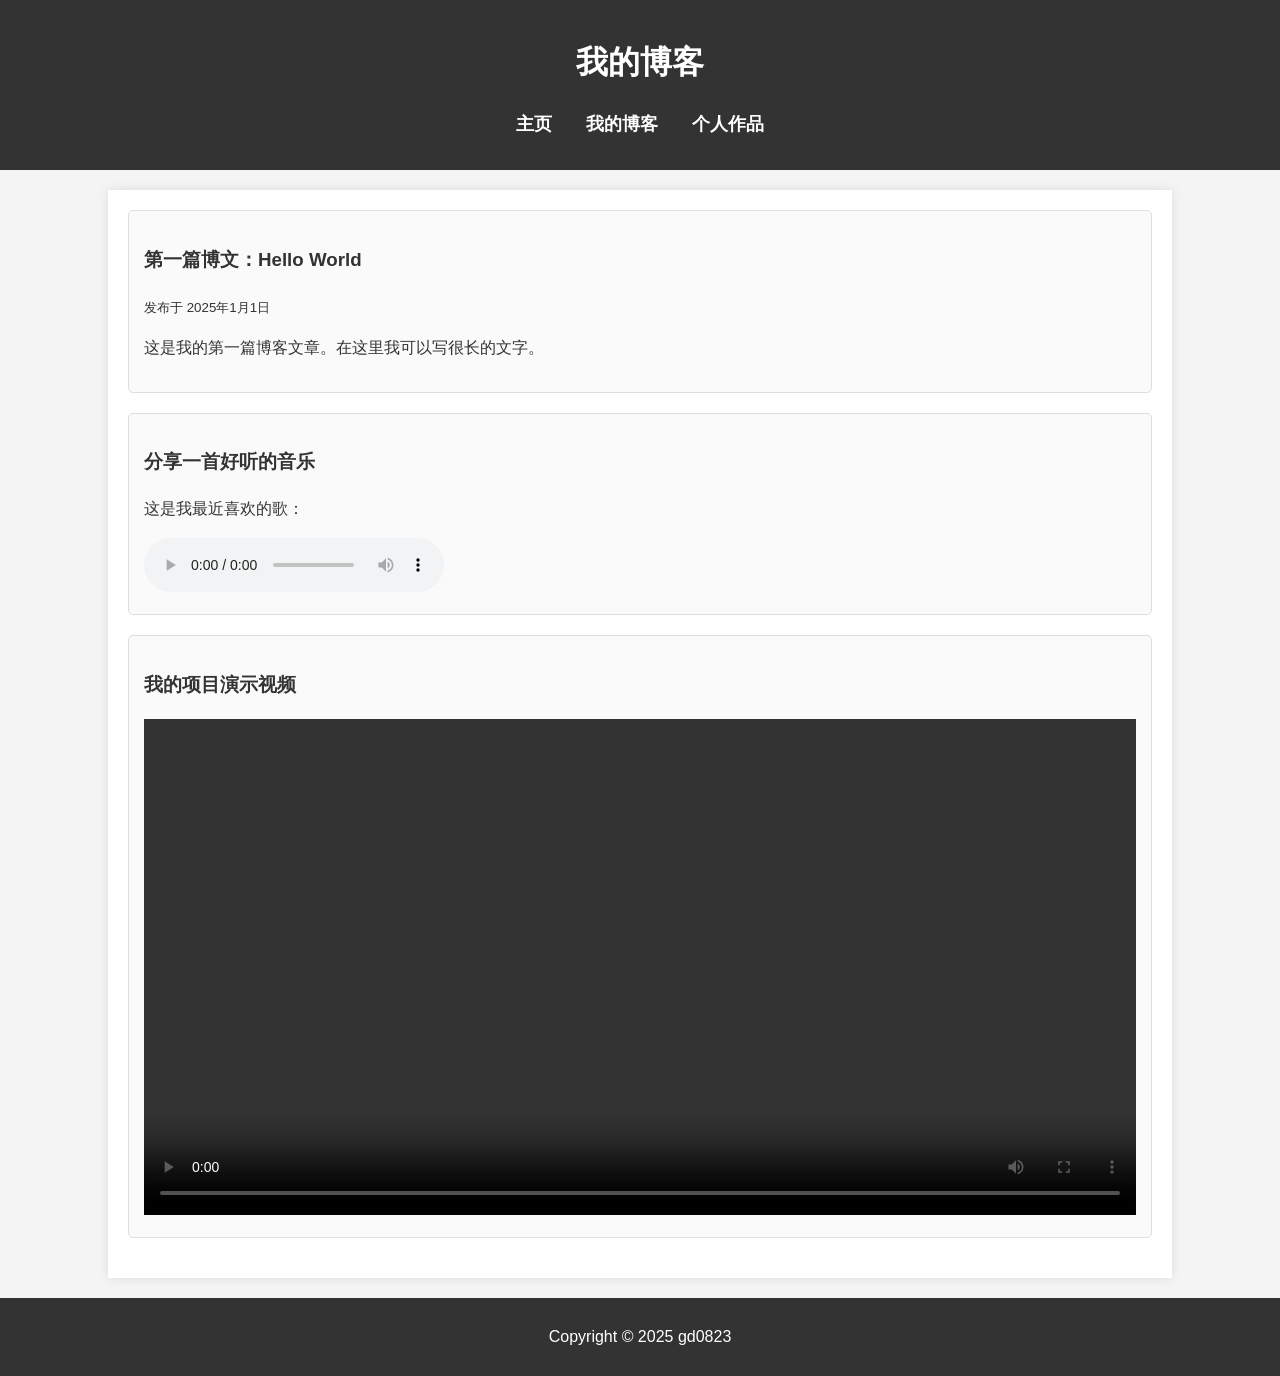
==== blog.html @ 45c6dd3c "Add files via upload" ====
<!DOCTYPE html>
<html lang="zh-CN">
<head>
    <meta charset="UTF-8">
    <title>我的博客 - gd0823</title>
    <link rel="stylesheet" href="style.css">
</head>
<body>
    <header>
        <h1>我的博客</h1>
        <nav>
            <ul>
                <li><a href="index.html">主页</a></li>
                <li><a href="blog.html">我的博客</a></li>
                <li><a href="portfolio.html">个人作品</a></li>
            </ul>
        </nav>
    </header>

    <div class="container">
        <!-- 第一篇博文：图文 -->
        <div class="card">
            <h3>第一篇博文：Hello World</h3>
            <small>发布于 2025年1月1日</small>
            <p>这是我的第一篇博客文章。在这里我可以写很长的文字。</p>
            <!-- 插入图片示例 -->
            <!-- <img src="assets/images/blog1.jpg" alt="博客配图" style="max-width:100%;"> -->
        </div>

        <!-- 第二篇博文：音乐 -->
        <div class="card">
            <h3>分享一首好听的音乐</h3>
            <p>这是我最近喜欢的歌：</p>
            <!-- 插入音频示例，需要把mp3放在 assets/media/ 下 -->
            <audio controls>
                <source src="assets/media/music.mp3" type="audio/mpeg">
                您的浏览器不支持音频播放。
            </audio>
        </div>

        <!-- 第三篇博文：视频 -->
        <div class="card">
            <h3>我的项目演示视频</h3>
            <!-- 插入视频示例，需要把mp4放在 assets/media/ 下 -->
            <video width="100%" controls>
                <source src="assets/media/demo.mp4" type="video/mp4">
                您的浏览器不支持视频播放。
            </video>
        </div>
    </div>

    <footer>
        <p>Copyright &copy; 2025 gd0823</p>
    </footer>
</body>
</html>
---- style.css ----
/* style.css */
body {
    font-family: 'Segoe UI', Tahoma, Geneva, Verdana, sans-serif;
    line-height: 1.6;
    margin: 0;
    padding: 0;
    background-color: #f4f4f4;
    color: #333;
}

header {
    background: #333;
    color: #fff;
    padding: 1rem 0;
    text-align: center;
}

nav ul {
    padding: 0;
    list-style: none;
    text-align: center;
}

nav ul li {
    display: inline;
    margin: 0 15px;
}

nav ul li a {
    color: #fff;
    text-decoration: none;
    font-weight: bold;
    font-size: 1.1rem;
}

.container {
    width: 80%;
    margin: auto;
    overflow: hidden;
    padding: 20px;
    background: #fff;
    min-height: 500px;
    margin-top: 20px;
    box-shadow: 0 0 10px rgba(0,0,0,0.1);
}

.btn {
    display: inline-block;
    background: #333;
    color: #fff;
    padding: 10px 20px;
    text-decoration: none;
    border-radius: 5px;
    margin-top: 10px;
}

.btn:hover {
    background: #555;
}

/* 作品和博客卡片样式 */
.card {
    border: 1px solid #ddd;
    padding: 15px;
    margin-bottom: 20px;
    border-radius: 5px;
    background: #fafafa;
}

footer {
    background: #333;
    color: #fff;
    text-align: center;
    padding: 10px;
    margin-top: 20px;
}
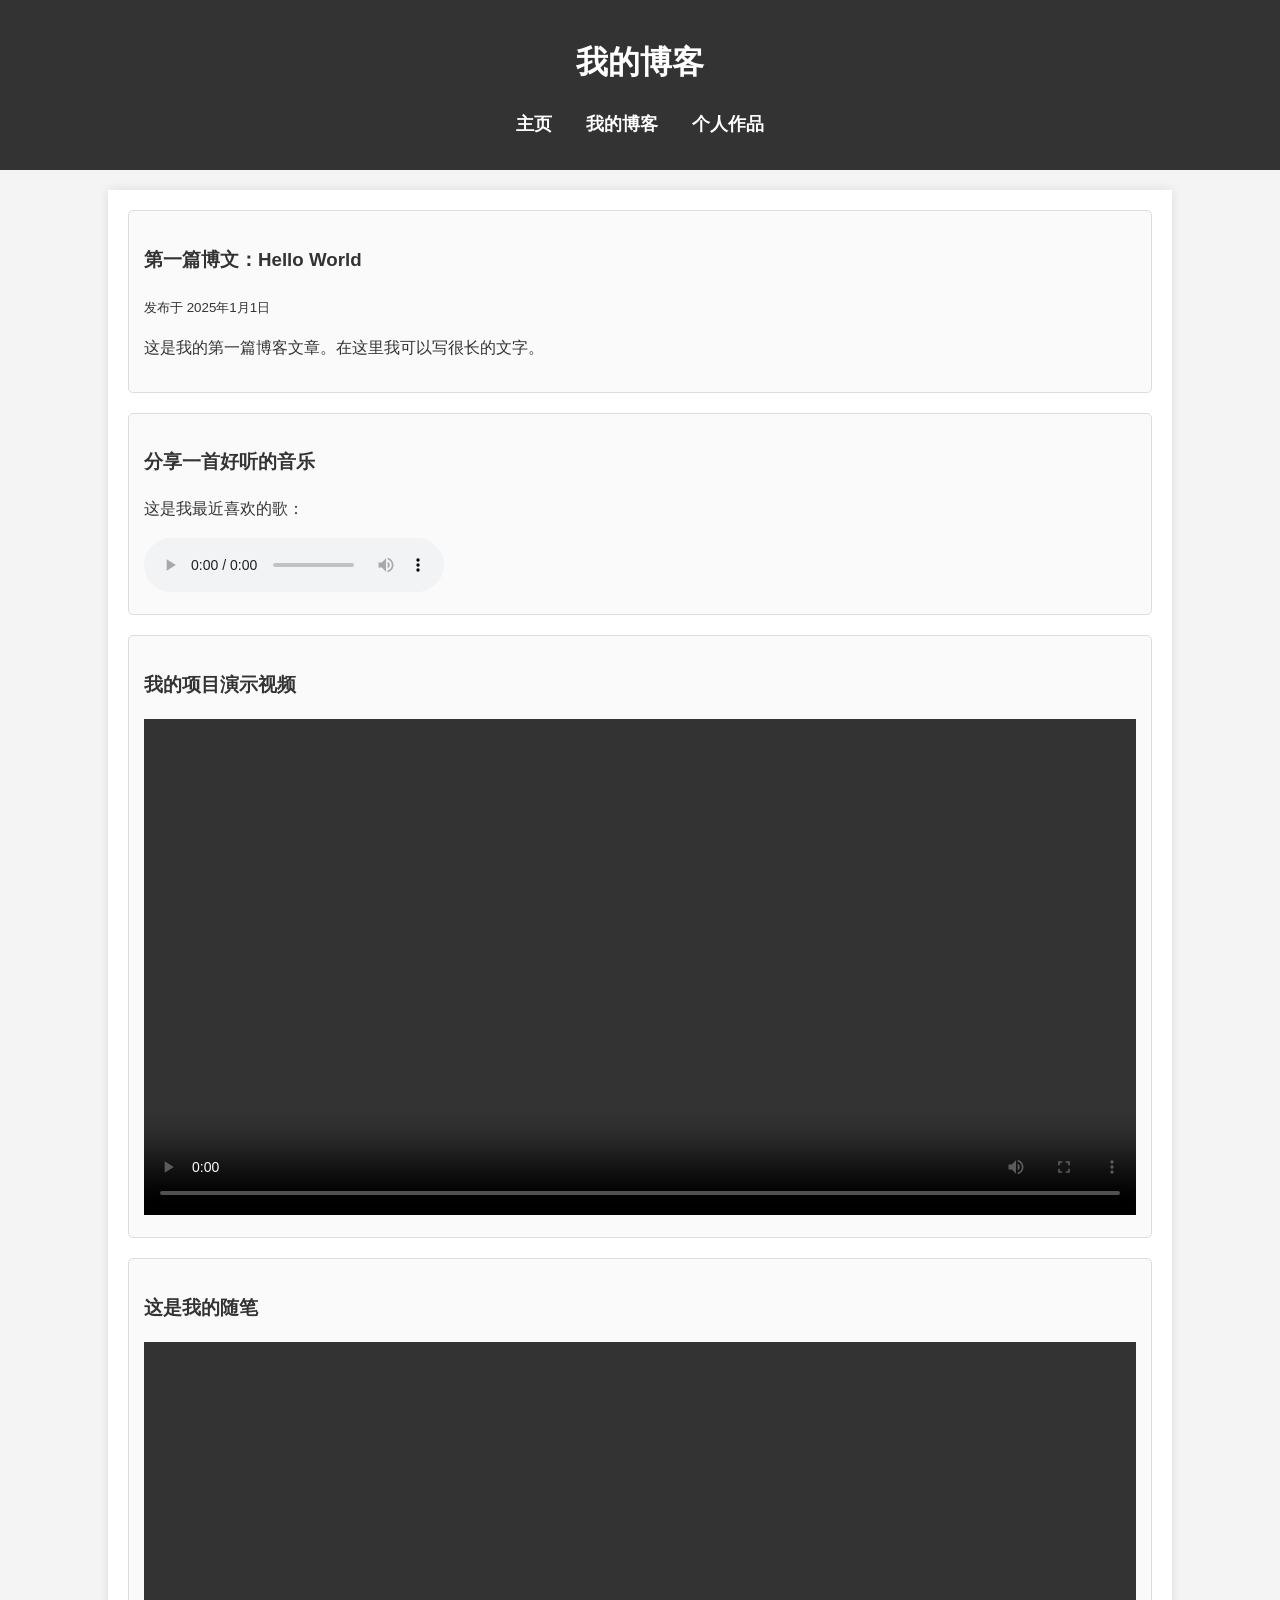
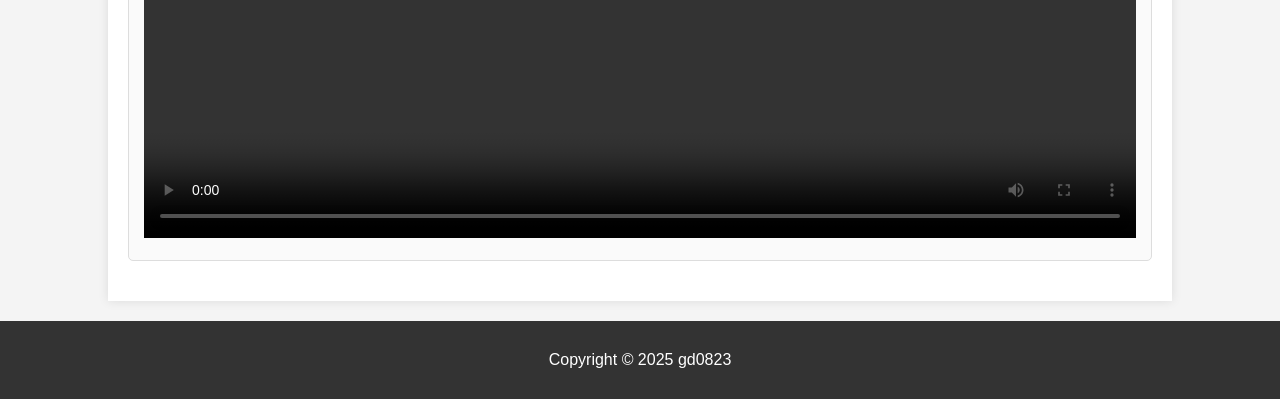
==== commit 08891672: "Add fourth blog post with video Added a fourth blog post section with a video." ====
--- a/blog.html
+++ b/blog.html
@@ -47,10 +47,21 @@
                 您的浏览器不支持视频播放。
             </video>
         </div>
+
+        <!-- 第四篇博文：一些随笔 -->
+        <div class="card">
+            <h3>这是我的随笔</h3>
+            <!-- 插入视频示例，需要把mp4放在 assets/media/ 下 -->
+            <video width="100%" controls>
+                <source src="assets/media/demo.mp4" type="video/mp4">
+                您的浏览器不支持视频播放。
+            </video>
+        </div>
     </div>
 
     <footer>
         <p>Copyright &copy; 2025 gd0823</p>
     </footer>
 </body>
-</html>+
+</html>
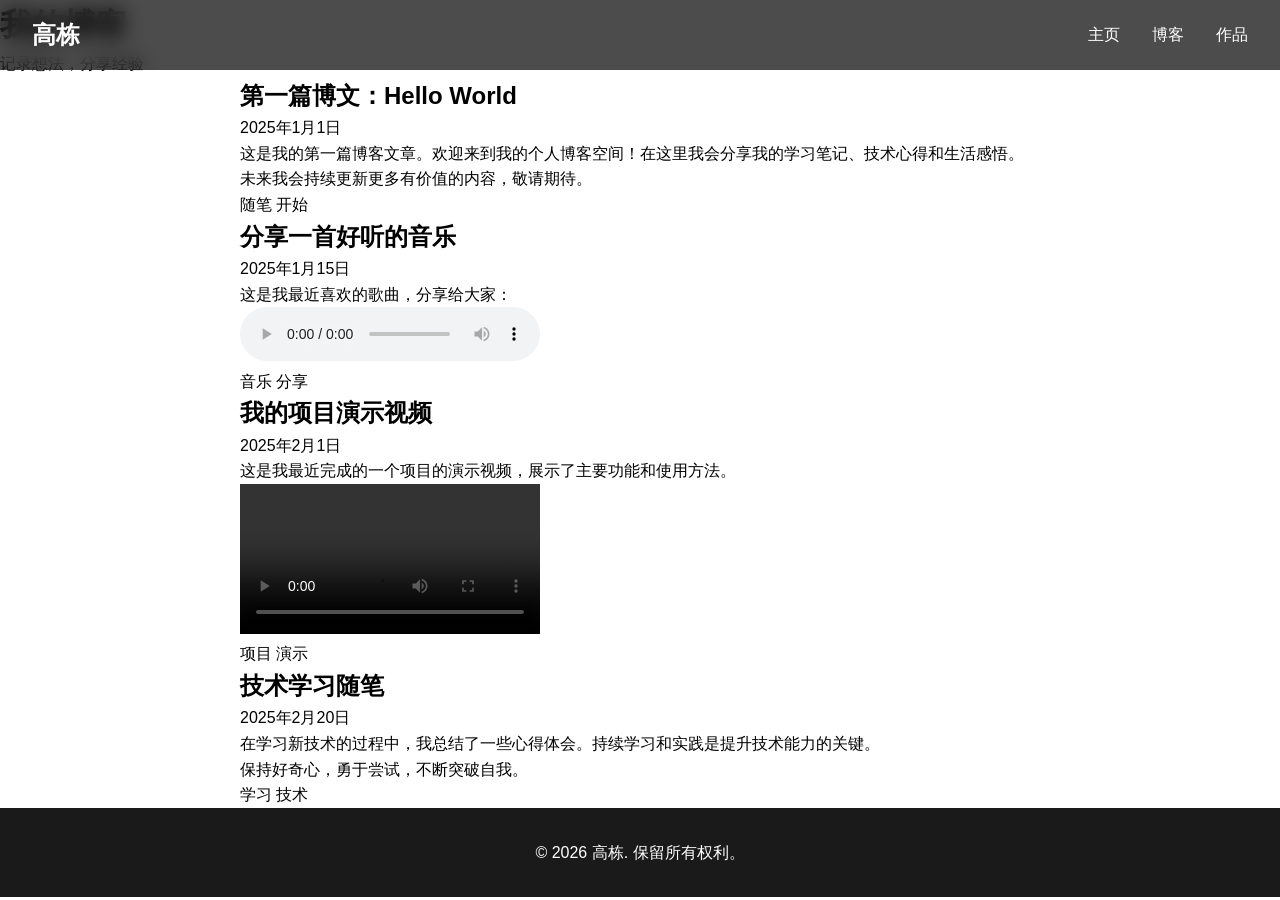
==== commit 261b72a6: "Update blog.html" ====
--- a/blog.html
+++ b/blog.html
@@ -1,67 +1,112 @@
-<!DOCTYPE html>
-<html lang="zh-CN">
-<head>
-    <meta charset="UTF-8">
-    <title>我的博客 - gd0823</title>
-    <link rel="stylesheet" href="style.css">
-</head>
-<body>
-    <header>
-        <h1>我的博客</h1>
-        <nav>
-            <ul>
-                <li><a href="index.html">主页</a></li>
-                <li><a href="blog.html">我的博客</a></li>
-                <li><a href="portfolio.html">个人作品</a></li>
-            </ul>
-        </nav>
-    </header>
-
-    <div class="container">
-        <!-- 第一篇博文：图文 -->
-        <div class="card">
-            <h3>第一篇博文：Hello World</h3>
-            <small>发布于 2025年1月1日</small>
-            <p>这是我的第一篇博客文章。在这里我可以写很长的文字。</p>
-            <!-- 插入图片示例 -->
-            <!-- <img src="assets/images/blog1.jpg" alt="博客配图" style="max-width:100%;"> -->
-        </div>
-
-        <!-- 第二篇博文：音乐 -->
-        <div class="card">
-            <h3>分享一首好听的音乐</h3>
-            <p>这是我最近喜欢的歌：</p>
-            <!-- 插入音频示例，需要把mp3放在 assets/media/ 下 -->
-            <audio controls>
-                <source src="assets/media/music.mp3" type="audio/mpeg">
-                您的浏览器不支持音频播放。
-            </audio>
-        </div>
-
-        <!-- 第三篇博文：视频 -->
-        <div class="card">
-            <h3>我的项目演示视频</h3>
-            <!-- 插入视频示例，需要把mp4放在 assets/media/ 下 -->
-            <video width="100%" controls>
-                <source src="assets/media/demo.mp4" type="video/mp4">
-                您的浏览器不支持视频播放。
-            </video>
-        </div>
-
-        <!-- 第四篇博文：一些随笔 -->
-        <div class="card">
-            <h3>这是我的随笔</h3>
-            <!-- 插入视频示例，需要把mp4放在 assets/media/ 下 -->
-            <video width="100%" controls>
-                <source src="assets/media/demo.mp4" type="video/mp4">
-                您的浏览器不支持视频播放。
-            </video>
-        </div>
-    </div>
-
-    <footer>
-        <p>Copyright &copy; 2025 gd0823</p>
-    </footer>
-</body>
-
-</html>
+<!DOCTYPE html>
+<html lang="zh-CN">
+<head>
+    <meta charset="UTF-8">
+    <meta name="viewport" content="width=device-width, initial-scale=1.0">
+    <title>博客 - 高栋</title>
+    <link rel="stylesheet" href="style.css">
+</head>
+<body>
+    <!-- 页面头部 -->
+    <header class="page-header">
+        <nav class="navbar">
+            <div class="nav-brand">高栋</div>
+            <ul class="nav-menu">
+                <li><a href="index.html">主页</a></li>
+                <li><a href="blog.html" class="active">博客</a></li>
+                <li><a href="portfolio.html">作品</a></li>
+            </ul>
+        </nav>
+        <div class="page-title-section">
+            <h1 class="page-title">我的博客</h1>
+            <p class="page-subtitle">记录想法，分享经验</p>
+        </div>
+    </header>
+
+    <!-- 博客内容区域 -->
+    <main class="page-content">
+        <div class="container">
+            <div class="blog-grid">
+                <!-- 博文 1 -->
+                <article class="blog-card">
+                    <div class="blog-header">
+                        <h2 class="blog-title">第一篇博文：Hello World</h2>
+                        <time class="blog-date">2025年1月1日</time>
+                    </div>
+                    <div class="blog-body">
+                        <p>这是我的第一篇博客文章。欢迎来到我的个人博客空间！在这里我会分享我的学习笔记、技术心得和生活感悟。</p>
+                        <p>未来我会持续更新更多有价值的内容，敬请期待。</p>
+                    </div>
+                    <div class="blog-footer">
+                        <span class="blog-tag">随笔</span>
+                        <span class="blog-tag">开始</span>
+                    </div>
+                </article>
+
+                <!-- 博文 2 -->
+                <article class="blog-card">
+                    <div class="blog-header">
+                        <h2 class="blog-title">分享一首好听的音乐</h2>
+                        <time class="blog-date">2025年1月15日</time>
+                    </div>
+                    <div class="blog-body">
+                        <p>这是我最近喜欢的歌曲，分享给大家：</p>
+                        <div class="media-wrapper">
+                            <audio controls>
+                                <source src="assets/media/music.mp3" type="audio/mpeg">
+                                您的浏览器不支持音频播放。
+                            </audio>
+                        </div>
+                    </div>
+                    <div class="blog-footer">
+                        <span class="blog-tag">音乐</span>
+                        <span class="blog-tag">分享</span>
+                    </div>
+                </article>
+
+                <!-- 博文 3 -->
+                <article class="blog-card">
+                    <div class="blog-header">
+                        <h2 class="blog-title">我的项目演示视频</h2>
+                        <time class="blog-date">2025年2月1日</time>
+                    </div>
+                    <div class="blog-body">
+                        <p>这是我最近完成的一个项目的演示视频，展示了主要功能和使用方法。</p>
+                        <div class="media-wrapper">
+                            <video controls>
+                                <source src="assets/media/demo.mp4" type="video/mp4">
+                                您的浏览器不支持视频播放。
+                            </video>
+                        </div>
+                    </div>
+                    <div class="blog-footer">
+                        <span class="blog-tag">项目</span>
+                        <span class="blog-tag">演示</span>
+                    </div>
+                </article>
+
+                <!-- 博文 4 -->
+                <article class="blog-card">
+                    <div class="blog-header">
+                        <h2 class="blog-title">技术学习随笔</h2>
+                        <time class="blog-date">2025年2月20日</time>
+                    </div>
+                    <div class="blog-body">
+                        <p>在学习新技术的过程中，我总结了一些心得体会。持续学习和实践是提升技术能力的关键。</p>
+                        <p>保持好奇心，勇于尝试，不断突破自我。</p>
+                    </div>
+                    <div class="blog-footer">
+                        <span class="blog-tag">学习</span>
+                        <span class="blog-tag">技术</span>
+                    </div>
+                </article>
+            </div>
+        </div>
+    </main>
+
+    <!-- 页脚 -->
+    <footer class="footer">
+        <p>&copy; 2026 高栋. 保留所有权利。</p>
+    </footer>
+</body>
+</html>
--- a/style.css
+++ b/style.css
@@ -1,76 +1,290 @@
-/* style.css */
-body {
-    font-family: 'Segoe UI', Tahoma, Geneva, Verdana, sans-serif;
-    line-height: 1.6;
-    margin: 0;
-    padding: 0;
-    background-color: #f4f4f4;
-    color: #333;
-}
-
-header {
-    background: #333;
-    color: #fff;
-    padding: 1rem 0;
-    text-align: center;
-}
-
-nav ul {
-    padding: 0;
-    list-style: none;
-    text-align: center;
-}
-
-nav ul li {
-    display: inline;
-    margin: 0 15px;
-}
-
-nav ul li a {
-    color: #fff;
-    text-decoration: none;
-    font-weight: bold;
-    font-size: 1.1rem;
-}
-
-.container {
-    width: 80%;
-    margin: auto;
-    overflow: hidden;
-    padding: 20px;
-    background: #fff;
-    min-height: 500px;
-    margin-top: 20px;
-    box-shadow: 0 0 10px rgba(0,0,0,0.1);
-}
-
-.btn {
-    display: inline-block;
-    background: #333;
-    color: #fff;
-    padding: 10px 20px;
-    text-decoration: none;
-    border-radius: 5px;
-    margin-top: 10px;
-}
-
-.btn:hover {
-    background: #555;
-}
-
-/* 作品和博客卡片样式 */
-.card {
-    border: 1px solid #ddd;
-    padding: 15px;
-    margin-bottom: 20px;
-    border-radius: 5px;
-    background: #fafafa;
-}
-
-footer {
-    background: #333;
-    color: #fff;
-    text-align: center;
-    padding: 10px;
-    margin-top: 20px;
+* {
+  margin: 0;
+  padding: 0;
+  box-sizing: border-box;
+}
+
+body {
+  font-family: -apple-system, BlinkMacSystemFont, "Segoe UI", Roboto, "Helvetica Neue", Arial, sans-serif;
+  line-height: 1.6;
+}
+
+/* Hero Section */
+.hero-section {
+  position: relative;
+  height: 100vh;
+  overflow: hidden;
+}
+
+.hero-background {
+  position: absolute;
+  top: 0;
+  left: 0;
+  width: 100%;
+  height: 100%;
+  background-position: center;
+  background-repeat: no-repeat;
+  background-size: cover;
+  z-index: -1;
+}
+
+.hero-overlay {
+  position: absolute;
+  top: 0;
+  left: 0;
+  width: 100%;
+  height: 100%;
+  background: rgba(0, 0, 0, 0.3);
+}
+
+.hero-content {
+  position: relative;
+  z-index: 10;
+  display: flex;
+  flex-direction: column;
+  align-items: center;
+  justify-content: center;
+  height: 100vh;
+  color: white;
+  text-align: center;
+}
+
+.hero-title {
+  font-size: 3rem;
+  margin-bottom: 1rem;
+  animation: fadeIn 2s;
+  text-shadow: 2px 2px 4px rgba(0, 0, 0, 0.5);
+}
+
+.hero-subtitle {
+  font-size: 1.5rem;
+  margin-bottom: 2rem;
+  text-shadow: 2px 2px 4px rgba(0, 0, 0, 0.5);
+}
+
+.scroll-indicator {
+  color: white;
+  text-decoration: none;
+  padding: 1rem 2rem;
+  border: 2px solid white;
+  border-radius: 30px;
+  transition: all 0.3s;
+  text-shadow: 1px 1px 2px rgba(0, 0, 0, 0.5);
+}
+
+.scroll-indicator:hover {
+  background-color: rgba(255, 255, 255, 0.2);
+}
+
+/* Navbar - 深色背景 */
+.navbar {
+  position: absolute;
+  top: 0;
+  left: 0;
+  right: 0;
+  z-index: 100;
+  display: flex;
+  justify-content: space-between;
+  align-items: center;
+  padding: 1rem 2rem;
+  background-color: rgba(0, 0, 0, 0.7);
+  backdrop-filter: blur(10px);
+}
+
+.nav-brand {
+  font-size: 1.5rem;
+  font-weight: bold;
+  color: white;
+}
+
+.nav-menu {
+  display: flex;
+  list-style: none;
+  gap: 2rem;
+}
+
+.navbar a {
+  text-decoration: none;
+  color: white;
+  transition: color 0.3s;
+  font-weight: 500;
+}
+
+.navbar a:hover {
+  color: #66b3ff;
+}
+
+/* About Section - 模糊背景图片 */
+.about-section {
+  position: relative;
+  padding: 4rem 2rem;
+  min-height: 100vh;
+  overflow: hidden;
+}
+
+.about-section::before {
+  content: '';
+  position: absolute;
+  top: 0;
+  left: 0;
+  right: 0;
+  bottom: 0;
+  background-image: url('https://images.unsplash.com/photo-1506905925346-21bda4d32df4?w=1920&q=80');
+  background-position: center;
+  background-repeat: no-repeat;
+  background-size: cover;
+  filter: blur(8px);
+  transform: scale(1.1);
+  z-index: -1;
+}
+
+.about-section::after {
+  content: '';
+  position: absolute;
+  top: 0;
+  left: 0;
+  right: 0;
+  bottom: 0;
+  background: rgba(255, 255, 255, 0.85);
+  z-index: 0;
+}
+
+.container {
+  max-width: 800px;
+  margin: 0 auto;
+  position: relative;
+  z-index: 1;
+}
+
+.about-content {
+  background: rgba(255, 255, 255, 0.95);
+  padding: 3rem;
+  border-radius: 15px;
+  box-shadow: 0 10px 40px rgba(0, 0, 0, 0.1);
+}
+
+.about-content h2 {
+  font-size: 2rem;
+  margin-bottom: 1rem;
+  color: #1a1a1a;
+  font-weight: 700;
+}
+
+.about-content p {
+  margin-bottom: 1rem;
+  color: #333;
+  font-size: 1.1rem;
+}
+
+.cv-section, .contact-section {
+  margin-top: 2.5rem;
+  padding: 2rem;
+  background: rgba(240, 248, 255, 0.9);
+  border-radius: 10px;
+  border-left: 4px solid #007BFF;
+}
+
+.cv-section h3, .contact-section h3 {
+  font-size: 1.5rem;
+  margin-bottom: 1rem;
+  color: #1a1a1a;
+  font-weight: 600;
+}
+
+.cv-section p {
+  color: #444;
+}
+
+.btn {
+  display: inline-flex;
+  align-items: center;
+  gap: 0.5rem;
+  padding: 0.75rem 1.5rem;
+  text-decoration: none;
+  border-radius: 5px;
+  transition: all 0.3s;
+  font-weight: 600;
+}
+
+.btn-primary {
+  background-color: #007BFF;
+  color: white;
+  box-shadow: 0 4px 15px rgba(0, 123, 255, 0.3);
+}
+
+.btn-primary:hover {
+  background-color: #0056b3;
+  transform: translateY(-2px);
+  box-shadow: 0 6px 20px rgba(0, 123, 255, 0.4);
+}
+
+.contact-links {
+  display: flex;
+  gap: 1rem;
+}
+
+.contact-link {
+  padding: 0.75rem 1.5rem;
+  background-color: #007BFF;
+  color: white;
+  text-decoration: none;
+  border-radius: 5px;
+  transition: all 0.3s;
+  font-weight: 600;
+  box-shadow: 0 4px 15px rgba(0, 123, 255, 0.3);
+}
+
+.contact-link:hover {
+  background-color: #0056b3;
+  transform: translateY(-2px);
+  box-shadow: 0 6px 20px rgba(0, 123, 255, 0.4);
+}
+
+/* Footer */
+.footer {
+  padding: 2rem;
+  text-align: center;
+  background-color: #1a1a1a;
+  color: white;
+  position: relative;
+  z-index: 1;
+}
+
+/* Animations */
+@keyframes fadeIn {
+  from { opacity: 0; }
+  to { opacity: 1; }
+}
+
+/* Responsive */
+@media (max-width: 768px) {
+  .navbar {
+    flex-direction: column;
+    gap: 1rem;
+    padding: 1rem;
+  }
+  
+  .nav-menu {
+    gap: 1rem;
+  }
+  
+  .hero-title {
+    font-size: 2rem;
+  }
+  
+  .hero-subtitle {
+    font-size: 1rem;
+  }
+  
+  .about-content {
+    padding: 2rem;
+  }
+  
+  .contact-links {
+    flex-direction: column;
+  }
+  
+  .cv-section, .contact-section {
+    padding: 1.5rem;
+  }
 }
